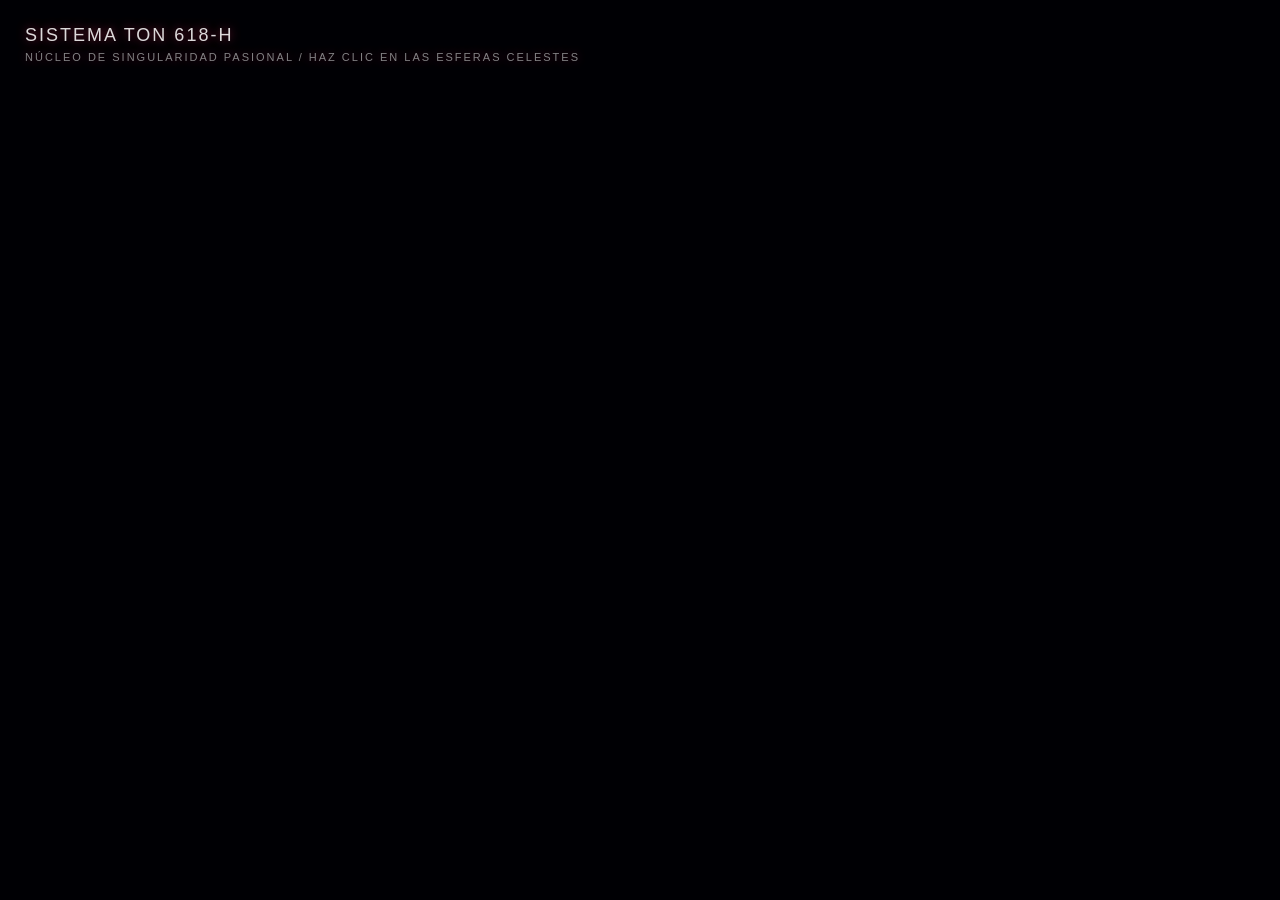
==== regalo_s.html/galaxya.html @ 1cf42ea3 "Add files via upload" ====
<!DOCTYPE html>
<html lang="es">
<head>
    <meta charset="UTF-8">
    <meta name="viewport" content="width=device-width, initial-scale=1.0">
    <title>Cuásar Corazón - TON 618</title>
    <style>
        body, html {
            margin: 0;
            padding: 0;
            width: 100%;
            height: 100%;
            overflow: hidden;
            background-color: #010105;
            font-family: 'Segoe UI', Roboto, Helvetica, Arial, sans-serif;
            user-select: none;
        }

        canvas {
            display: block;
            position: absolute;
            top: 0;
            left: 0;
            z-index: 1;
        }

        /* Título guía superior */
        .hud {
            position: absolute;
            top: 25px;
            left: 25px;
            color: rgba(255, 255, 255, 0.85);
            z-index: 10;
            pointer-events: none;
            letter-spacing: 2px;
            text-shadow: 0 0 10px rgba(255, 50, 100, 0.5);
        }
        .hud h1 { margin: 0; font-size: 18px; font-weight: 400; }
        .hud p { margin: 5px 0 0 0; font-size: 11px; opacity: 0.6; text-transform: uppercase; }

        /* TARJETA FLOTANTE (MODAL DE RECUERDOS) */
        .modal-overlay {
            position: absolute;
            top: 0;
            left: 0;
            width: 100%;
            height: 100%;
            background: rgba(1, 1, 5, 0.7);
            z-index: 20;
            display: flex;
            justify-content: center;
            align-items: center;
            opacity: 0;
            pointer-events: none;
            transition: opacity 0.5s ease;
            backdrop-filter: blur(4px);
        }

        /* Cuando el modal está activo */
        .modal-overlay.active {
            opacity: 1;
            pointer-events: auto;
        }

        /* Diseño de la tarjeta estilo Cristal/Espacial */
        .tarjeta-recuerdo {
            background: rgba(255, 255, 255, 0.07);
            border: 1px solid rgba(255, 255, 255, 0.15);
            backdrop-filter: blur(16px);
            -webkit-backdrop-filter: blur(16px);
            border-radius: 20px;
            padding: 25px;
            width: 85%;
            max-width: 400px;
            color: white;
            text-align: center;
            box-shadow: 0 15px 35px rgba(0, 0, 0, 0.5), 0 0 30px rgba(255, 50, 130, 0.2);
            transform: scale(0.7);
            transition: transform 0.5s cubic-bezier(0.175, 0.885, 0.32, 1.275);
        }

        .modal-overlay.active .tarjeta-recuerdo {
            transform: scale(1);
        }

        /* Contenedor de la Imagen dentro de la tarjeta */
        .tarjeta-recuerdo img {
            width: 100%;
            max-height: 250px;
            object-fit: cover;
            border-radius: 12px;
            box-shadow: 0 8px 20px rgba(0,0,0,0.4);
            margin-bottom: 15px;
            background-color: rgba(255,255,255,0.05); /* fondo temporal */
        }

    .tarjeta-recuerdo h2 {
        margin: 10px 0;
        font-size: 22px;
        letter-spacing: 1px;
        background: linear-gradient(45deg, #ff5e62, #ff9966);
        -webkit-background-clip: text;
        background-clip: text; /* Propiedad estándar que quita la advertencia */
        -webkit-text-fill-color: transparent;
        color: transparent; /* Propiedad estándar de respaldo */
}

        .tarjeta-recuerdo p {
            font-size: 14px;
            line-height: 1.6;
            color: rgba(255, 255, 255, 0.85);
            margin-bottom: 20px;
        }

        /* Botón para cerrar la tarjeta */
        .btn-cerrar {
            background: linear-gradient(45deg, #ff3366, #ff5e62);
            color: white;
            border: none;
            padding: 10px 25px;
            font-size: 14px;
            border-radius: 20px;
            cursor: pointer;
            box-shadow: 0 4px 15px rgba(255, 51, 102, 0.3);
            transition: transform 0.2s, box-shadow 0.2s;
        }
        .btn-cerrar:hover {
            transform: scale(1.05);
            box-shadow: 0 6px 20px rgba(255, 51, 102, 0.5);
        }

        /* === 📱 ADAPTACIÓN PARA DISPOSITIVOS MÓVILES === */
        @media (max-width: 600px) {
            /* Centramos el título superior en el celular */
            .hud {
                top: 15px;
                left: 15px;
                right: 15px;
                text-align: center;
            }
            .hud h1 {
                font-size: 16px !important;
                margin-bottom: 3px;
            }
            .hud p {
                font-size: 11px !important;
            }

            /* Ajustamos la tarjeta del recuerdo para que flote perfecta en el centro del celular */
            .tarjeta-recuerdo {
                width: 85% !important; /* Ocupa casi todo el ancho de la pantalla móvil */
                max-width: 320px !important;
                padding: 20px !important;
                box-sizing: border-box;
                
                /* Forzamos el centrado absoluto en pantallas chicas */
                top: 50% !important;
                left: 50% !important;
                transform: translate(-50%, -50%) !important;
            }

            .tarjeta-recuerdo h3 {
                font-size: 18px !important;
                margin-bottom: 10px;
            }

            .tarjeta-recuerdo p {
                font-size: 13px !important;
                line-height: 1.5;
                margin-bottom: 15px;
            }

            .btn-cerrar {
                padding: 8px 20px;
                font-size: 13px;
                width: 100%; /* Botón a lo ancho para que sea fácil de tocar con el pulgar */
            }
        }
    </style>
</head>
<body>

    <div class="hud">
        <h1>SISTEMA TON 618-H</h1>
        <p>Núcleo de Singularidad Pasional / Haz clic en las esferas celestes</p>
    </div>

    <canvas id="galaxyCanvas"></canvas>

    <div class="modal-overlay" id="modalOverlay">
        <div class="tarjeta-recuerdo">
            <img id="modalImg" src="" alt="Nuestro Recuerdo">
            <h2 id="modalTitle">Título del Recuerdo</h2>
            <p id="modalText">Texto descriptivo de tu momento especial aquí.</p>
            <button class="btn-cerrar" id="btnCerrar">Regresar al espacio</button>
        </div>
    </div>


</div>
<div class="modal-overlay" id="modalOverlay">
        </div>

    <audio id="musicaFondo" loop>
        <source src="audio/musica.mp3" type="audio/mpeg">
    </audio>

    <script src="javascrpit/galaxia.js"></script>

</body>
</html>
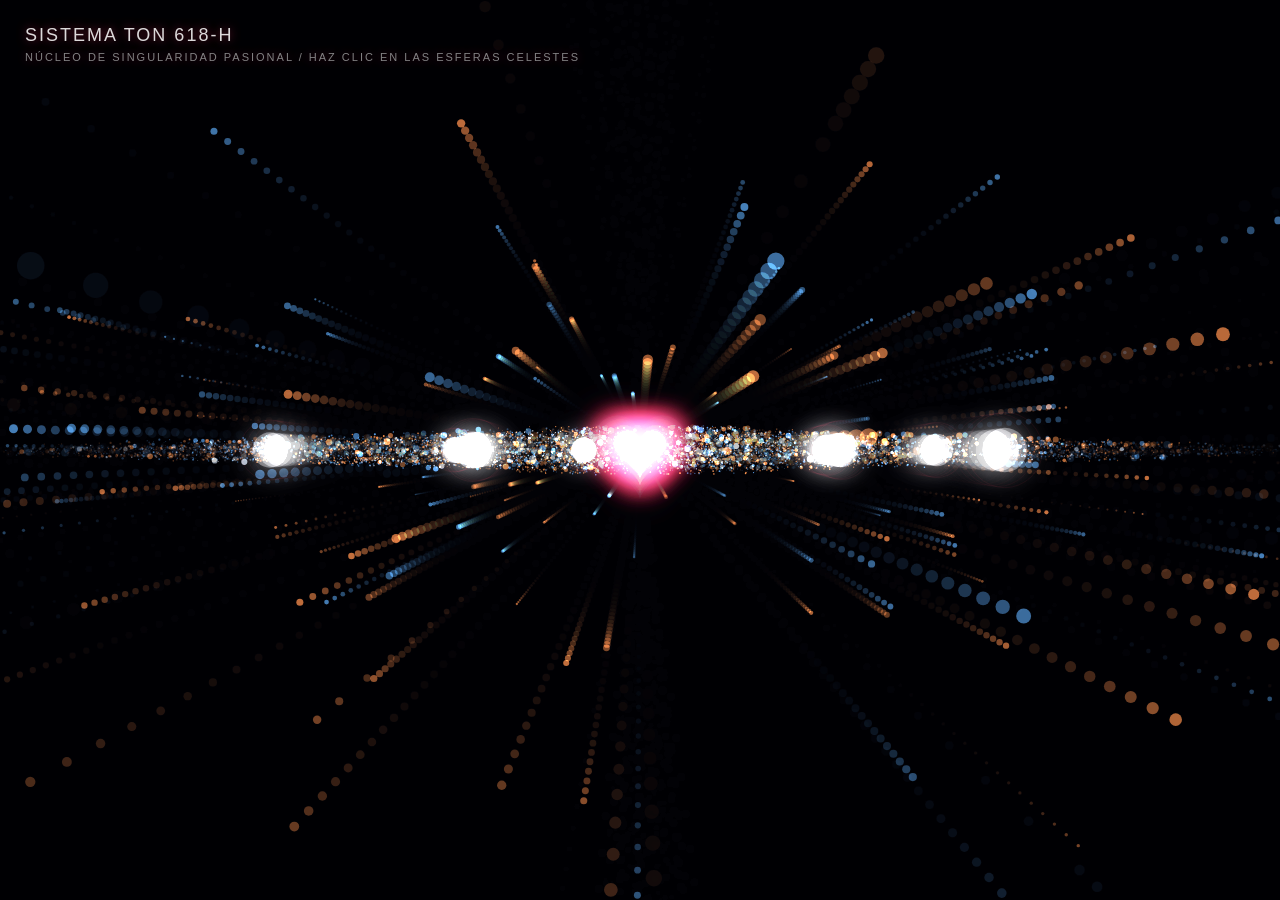
==== commit 57d45b29: "Add files via upload" ====
--- a/regalo_s.html/galaxya.html
+++ b/regalo_s.html/galaxya.html
@@ -38,13 +38,13 @@
         .hud h1 { margin: 0; font-size: 18px; font-weight: 400; }
         .hud p { margin: 5px 0 0 0; font-size: 11px; opacity: 0.6; text-transform: uppercase; }
 
-        /* TARJETA FLOTANTE (MODAL DE RECUERDOS) */
+        /* ===== TARJETA FLOTANTE (MODAL DE RECUERDOS) CORREGIDA ===== */
         .modal-overlay {
-            position: absolute;
+            position: fixed; /* Cambiado a fixed para asegurar el centrado en scroll */
             top: 0;
             left: 0;
-            width: 100%;
-            height: 100%;
+            width: 100vw;
+            height: 100vh;
             background: rgba(1, 1, 5, 0.7);
             z-index: 20;
             display: flex;
@@ -54,6 +54,8 @@
             pointer-events: none;
             transition: opacity 0.5s ease;
             backdrop-filter: blur(4px);
+            padding: 20px; /* Margen de seguridad para que la tarjeta no toque los bordes */
+            box-sizing: border-box;
         }
 
         /* Cuando el modal está activo */
@@ -70,13 +72,16 @@
             -webkit-backdrop-filter: blur(16px);
             border-radius: 20px;
             padding: 25px;
-            width: 85%;
+            width: 100%; /* Ajustado al 100% del contenedor padre */
             max-width: 400px;
+            max-height: 85vh; /* Evita que la tarjeta sea más alta que la pantalla del celular */
+            overflow-y: auto; /* Permite scroll interno si el contenido es muy largo */
             color: white;
             text-align: center;
             box-shadow: 0 15px 35px rgba(0, 0, 0, 0.5), 0 0 30px rgba(255, 50, 130, 0.2);
             transform: scale(0.7);
             transition: transform 0.5s cubic-bezier(0.175, 0.885, 0.32, 1.275);
+            position: relative; /* Asegura que Flexbox gestione su posición */
         }
 
         .modal-overlay.active .tarjeta-recuerdo {
@@ -94,16 +99,16 @@
             background-color: rgba(255,255,255,0.05); /* fondo temporal */
         }
 
-    .tarjeta-recuerdo h2 {
-        margin: 10px 0;
-        font-size: 22px;
-        letter-spacing: 1px;
-        background: linear-gradient(45deg, #ff5e62, #ff9966);
-        -webkit-background-clip: text;
-        background-clip: text; /* Propiedad estándar que quita la advertencia */
-        -webkit-text-fill-color: transparent;
-        color: transparent; /* Propiedad estándar de respaldo */
-}
+        .tarjeta-recuerdo h2 {
+            margin: 10px 0;
+            font-size: 22px;
+            letter-spacing: 1px;
+            background: linear-gradient(45deg, #ff5e62, #ff9966);
+            -webkit-background-clip: text;
+            background-clip: text; 
+            -webkit-text-fill-color: transparent;
+            color: transparent; 
+        }
 
         .tarjeta-recuerdo p {
             font-size: 14px;
@@ -124,6 +129,7 @@
             box-shadow: 0 4px 15px rgba(255, 51, 102, 0.3);
             transition: transform 0.2s, box-shadow 0.2s;
         }
+        
         .btn-cerrar:hover {
             transform: scale(1.05);
             box-shadow: 0 6px 20px rgba(255, 51, 102, 0.5);
@@ -131,7 +137,6 @@
 
         /* === 📱 ADAPTACIÓN PARA DISPOSITIVOS MÓVILES === */
         @media (max-width: 600px) {
-            /* Centramos el título superior en el celular */
             .hud {
                 top: 15px;
                 left: 15px;
@@ -146,20 +151,11 @@
                 font-size: 11px !important;
             }
 
-            /* Ajustamos la tarjeta del recuerdo para que flote perfecta en el centro del celular */
             .tarjeta-recuerdo {
-                width: 85% !important; /* Ocupa casi todo el ancho de la pantalla móvil */
-                max-width: 320px !important;
-                padding: 20px !important;
-                box-sizing: border-box;
-                
-                /* Forzamos el centrado absoluto en pantallas chicas */
-                top: 50% !important;
-                left: 50% !important;
-                transform: translate(-50%, -50%) !important;
-            }
-
-            .tarjeta-recuerdo h3 {
+                padding: 15px !important; /* Menos relleno en celulares para ahorrar espacio */
+            }
+
+            .tarjeta-recuerdo h2 {
                 font-size: 18px !important;
                 margin-bottom: 10px;
             }
@@ -171,9 +167,13 @@
             }
 
             .btn-cerrar {
-                padding: 8px 20px;
-                font-size: 13px;
-                width: 100%; /* Botón a lo ancho para que sea fácil de tocar con el pulgar */
+                padding: 10px 20px;
+                font-size: 14px;
+                width: 100%; /* El botón ocupará todo el ancho disponible para facilitar el toque */
+            }
+            
+            .tarjeta-recuerdo img {
+                max-height: 180px; /* Reducimos la altura máxima de la imagen en celulares */
             }
         }
     </style>
@@ -196,11 +196,6 @@
         </div>
     </div>
 
-
-</div>
-<div class="modal-overlay" id="modalOverlay">
-        </div>
-
     <audio id="musicaFondo" loop>
         <source src="audio/musica.mp3" type="audio/mpeg">
     </audio>
